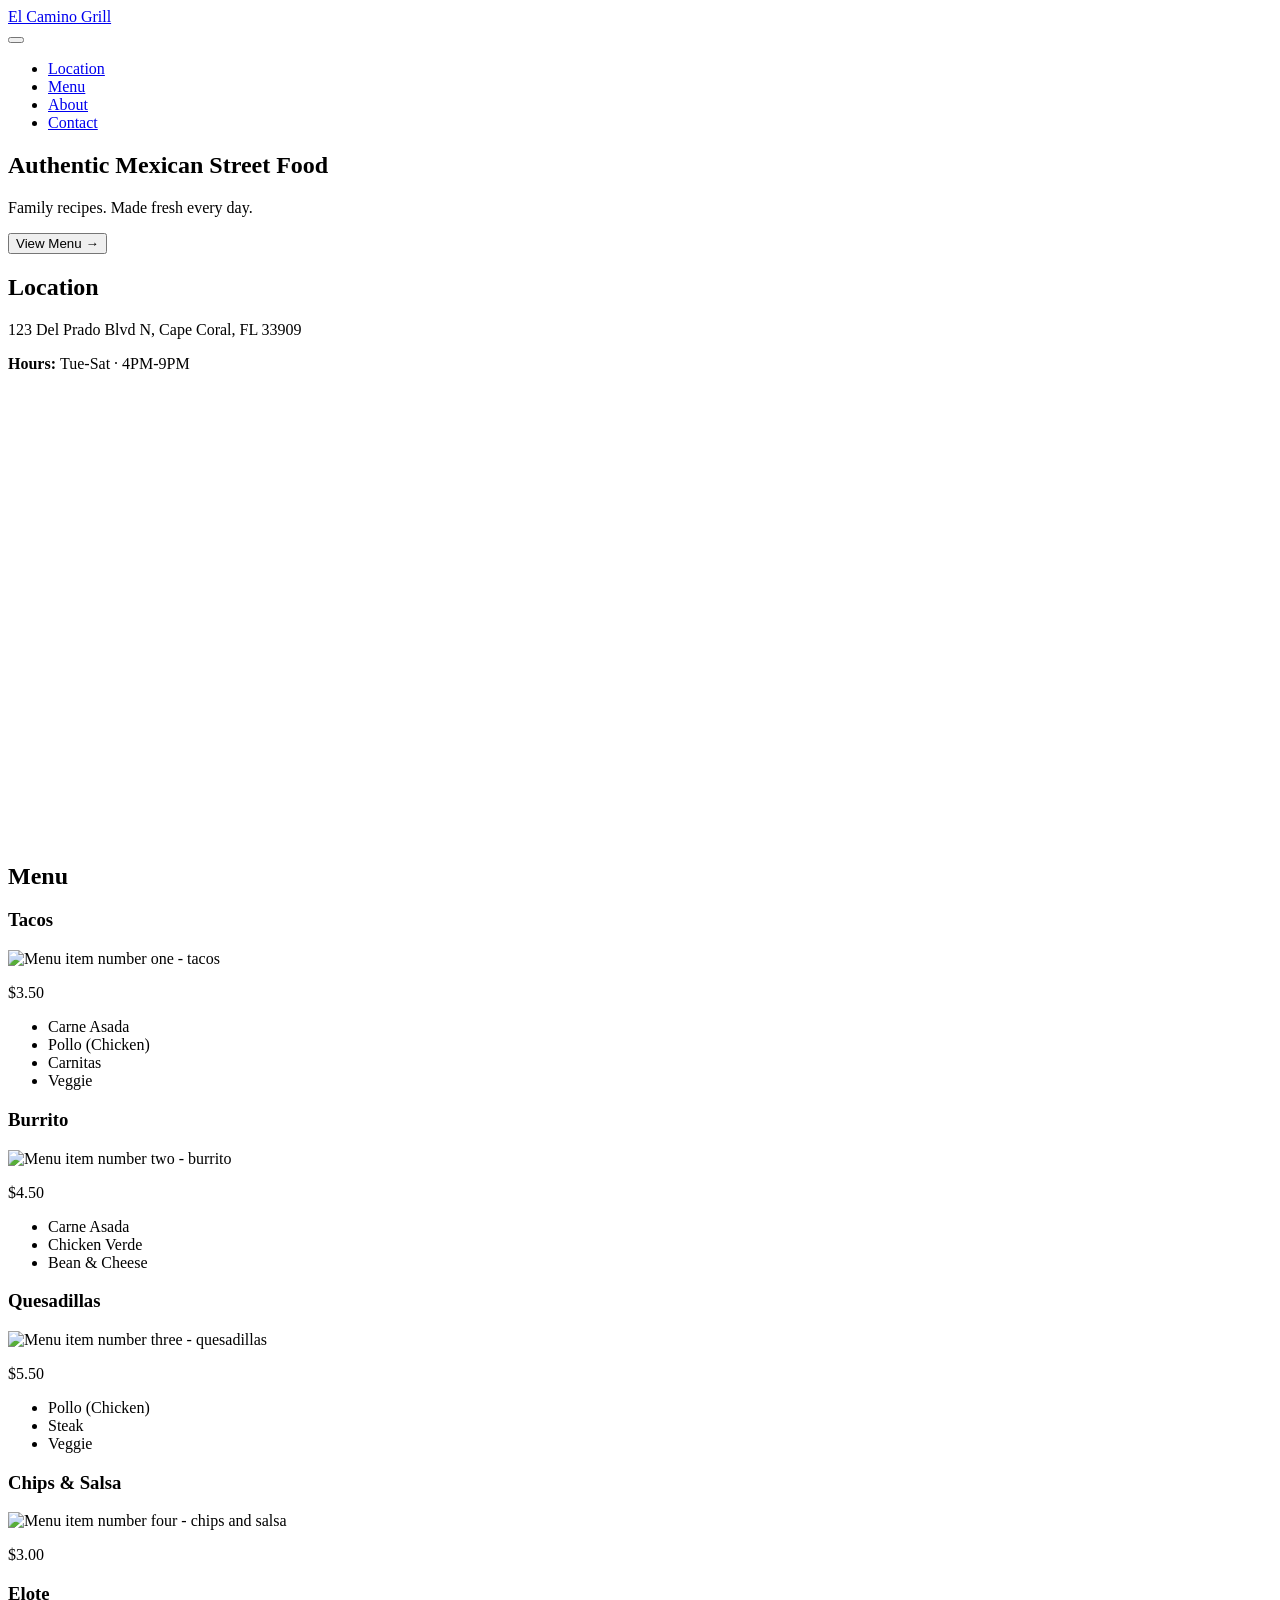
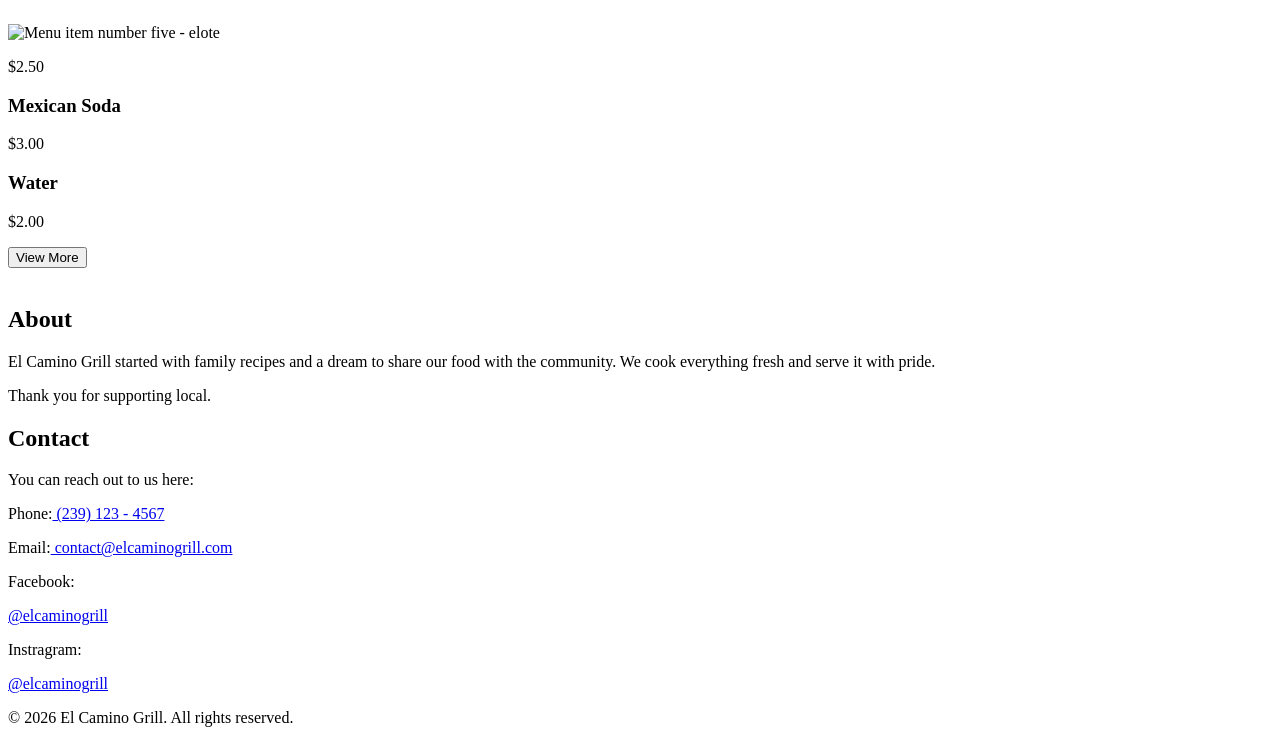
==== src/index.html @ 681ba741 "Create index.html" ====
<!doctype html>
<html lang="en">
  <head>
    <meta charset="UTF-8" />
    <meta name="viewport" content="width=device-width, initial-scale=1.0" />
    <title>El Camino Grill - Home</title>
    <link rel="stylesheet" href="assets/css/style.css" />
  </head>
  <body>
    <header class="header">
      <div class="container nav__container">
        <div class="logo">
          <a href="index.html">El Camino Grill</a>
        </div>

        <button
          class="nav__toggle"
          aria-expanded="false"
          aria-label="Toggle menu"
        >
          <span class="bar"></span>
          <span class="bar"></span>
          <span class="bar"></span>
        </button>

        <nav class="nav nav__items__container" aria-label="Primary">
          <ul>
            <li><a href="#location">Location</a></li>
            <li><a href="#menu">Menu</a></li>
            <li><a href="#about">About</a></li>
            <li><a href="#contact">Contact</a></li>
          </ul>
        </nav>
      </div>
    </header>

    <main>
      <section id="home">
        <div class="hero__container container">
          <h1 class="hero__tagline">
            Authentic
            <span class="hero__span">
              <span class="hero__span__green">Me</span
              ><span class="hero__span__white">xic</span
              ><span class="hero__span__red">an</span>
            </span>
            Street Food
          </h1>
          <p class="hero__subtitle">Family recipes. Made fresh every day.</p>
          <a href="#menu">
            <button class="hero__cta">
              <span class="hero__cta__top">View Menu →</span>
            </button></a
          >
        </div>
      </section>

      <section id="location">
        <div class="container">
          <h2 class="location__title">Location</h2>

          <div class="location__card">
            <p>123 Del Prado Blvd N, Cape Coral, FL 33909</p>
            <p><strong>Hours: </strong>Tue-Sat · 4PM-9PM</p>

            <div class="location__map">
              <iframe
                src="https://www.google.com/maps/embed?pb=!1m18!1m12!1m3!1d3565.7758523310654!2d-81.94350512563445!3d26.65565827109214!2m3!1f0!2f0!3f0!3m2!1i1024!2i768!4f13.1!3m3!1m2!1s0x88db415a22fa9211%3A0x3dfa9fcb349773fb!2s123%20Del%20Prado%20Blvd%20N%2C%20Cape%20Coral%2C%20FL%2033909!5e0!3m2!1sen!2sus!4v1772910091042!5m2!1sen!2sus"
                width="600"
                height="450"
                style="border: 0"
                allowfullscreen=""
                loading="lazy"
                referrerpolicy="no-referrer-when-downgrade"
              ></iframe>
            </div>
          </div>
        </div>
      </section>

      <section id="menu">
        <div class="container">
          <h2 class="menu__title">Menu</h2>

          <div class="menu__wrapper">
            <div class="menu__item">
              <h3>Tacos</h3>
              <img
                src="assets/images/site/menu-item-taco.jpg"
                alt="Menu item number one - tacos"
              />
              <p class="menu__item__price">$3.50</p>
              <ul class="menu__item__desc">
                <li>Carne Asada</li>
                <li>Pollo (Chicken)</li>
                <li>Carnitas</li>
                <li>Veggie</li>
              </ul>
            </div>
            <div class="menu__item">
              <h3>Burrito</h3>
              <img
                src="assets/images/site/menu-item-burrito.jpg"
                alt="Menu item number two - burrito"
              />
              <p class="menu__item__price">$4.50</p>
              <ul class="menu__item__desc">
                <li>Carne Asada</li>
                <li>Chicken Verde</li>
                <li>Bean & Cheese</li>
              </ul>
            </div>
            <div class="menu__item">
              <h3>Quesadillas</h3>
              <img
                src="assets/images/site/menu-item-quesadillas.jpg"
                alt="Menu item number three - quesadillas"
              />
              <p class="menu__item__price">$5.50</p>
              <ul class="menu__item__desc">
                <li>Pollo (Chicken)</li>
                <li>Steak</li>
                <li>Veggie</li>
              </ul>
            </div>
            <div class="menu__more" id="menu-more">
              <div class="menu__item">
                <h3>Chips & Salsa</h3>
                <img
                  src="assets/images/site/menu-item-chips-and-salsa.jpg"
                  alt="Menu item number four - chips and salsa"
                />
                <p class="menu__item__price">$3.00</p>
              </div>
              <div class="menu__item">
                <h3>Elote</h3>
                <img
                  src="assets/images/site/menu-item-elote.jpg"
                  alt="Menu item number five - elote"
                />
                <p class="menu__item__price">$2.50</p>
              </div>
              <div class="menu__item">
                <h3>Mexican Soda</h3>
                <p class="menu__item__price">$3.00</p>
              </div>
              <div class="menu__item">
                <h3>Water</h3>
                <p class="menu__item__price">$2.00</p>
              </div>
            </div>
            <button
              type="button"
              class="menu__toggle"
              aria-expanded="false"
              aria-controls="menu-more"
            >
              View More
            </button>
          </div>
        </div>
      </section>

      <section id="about">
        <div class="container">
          <img src="assets/images/site/about.jpg" alt="" />
          <h2 class="about__title">About</h2>
          <p>
            El Camino Grill started with family recipes and a dream to share our
            food with the community. We cook everything fresh and serve it with
            pride.
          </p>
          <p>Thank you for supporting local.</p>
        </div>
      </section>

      <section id="contact">
        <div class="container">
          <h2 class="contact__title">Contact</h2>
          <p>You can reach out to us here:</p>

          <p>
            <span class="contact__list__span">Phone:</span
            ><a href="tel:+12391234567"> (239) 123 - 4567</a>
          </p>
          <p>
            <span class="contact__list__span">Email:</span
            ><a href="mailto:contact@elcaminogrill.com">
              contact@elcaminogrill.com</a
            >
          </p>
          <p><span class="contact__list__span">Facebook:</span></p>
          <p><a href="index.html" target="__blank()"> @elcaminogrill</a></p>
          <p><span class="contact__list__span">Instragram:</span></p>
          <p><a href="index.html" target="__blank()"> @elcaminogrill</a></p>
        </div>
      </section>
    </main>

    <footer>
      <p>&copy; 2026 El Camino Grill. All rights reserved.</p>
    </footer>

    <script src="assets/js/script.js"></script>
  </body>
</html>
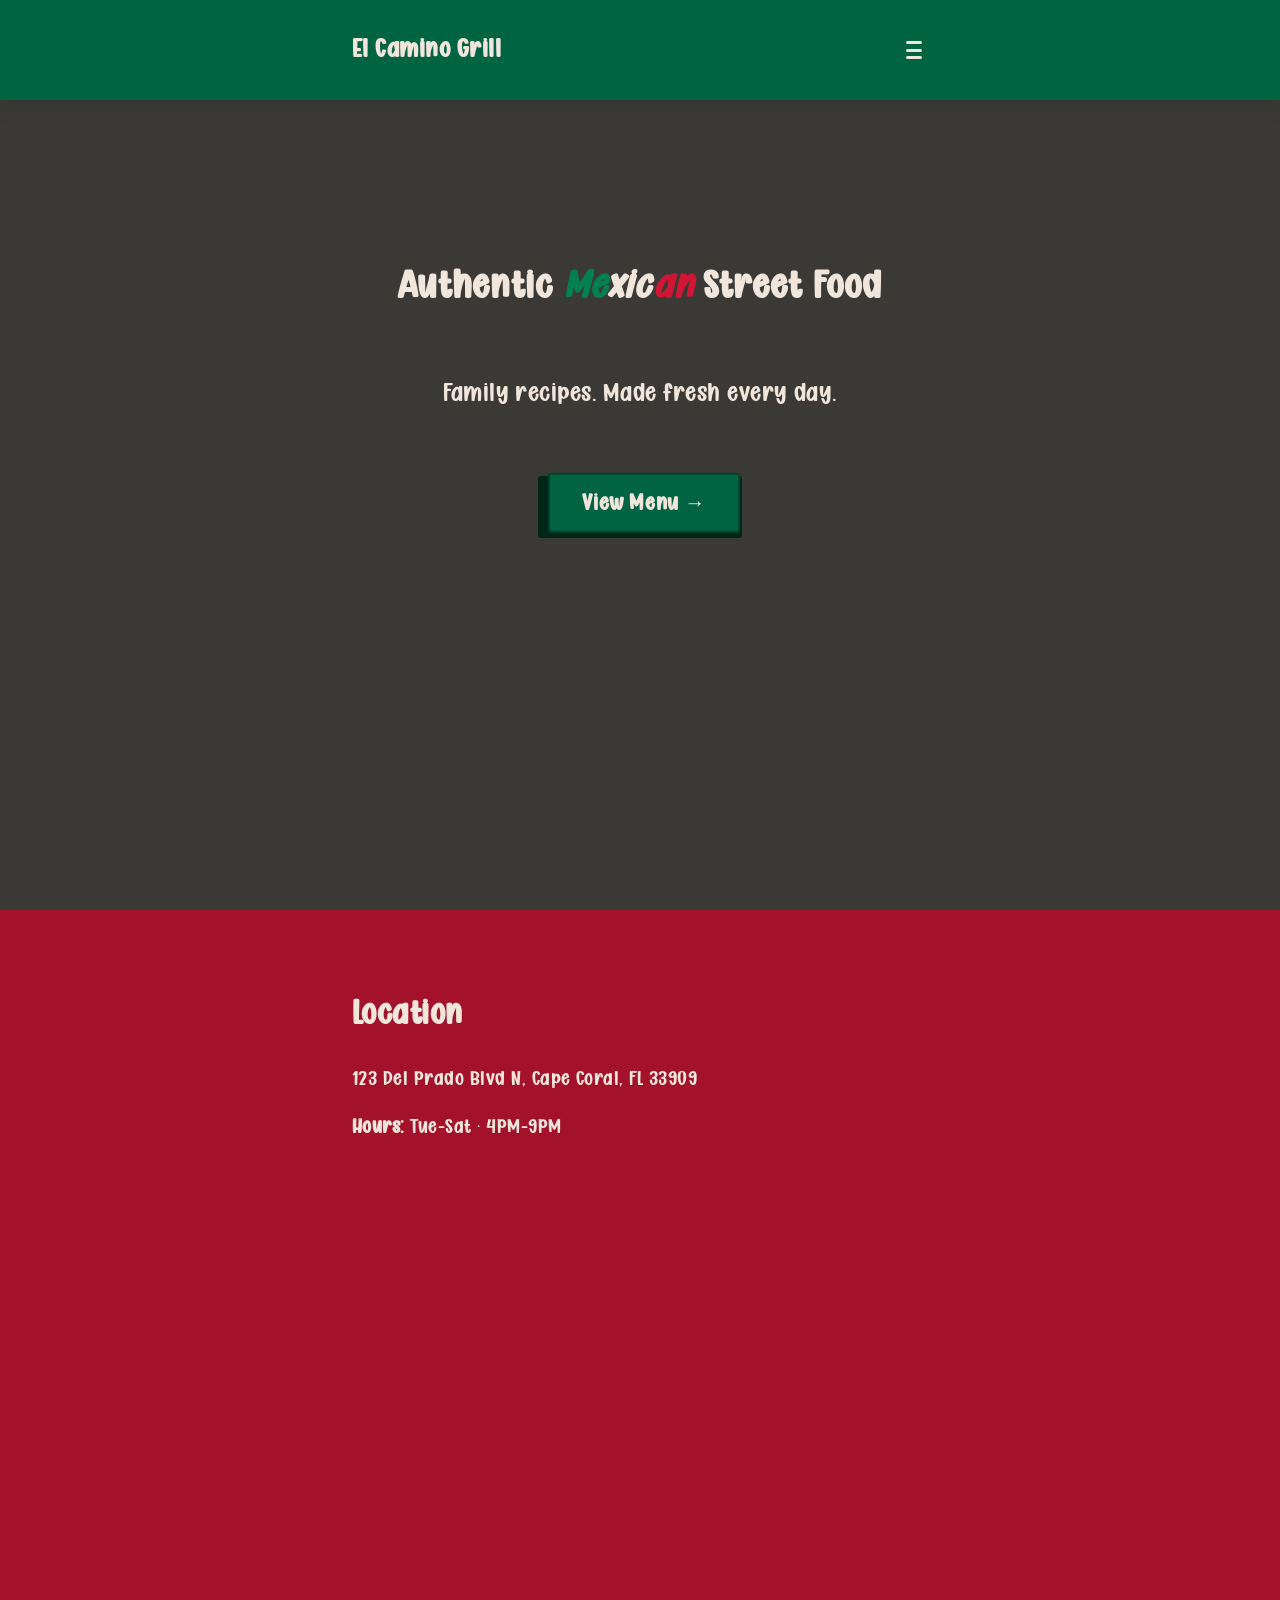
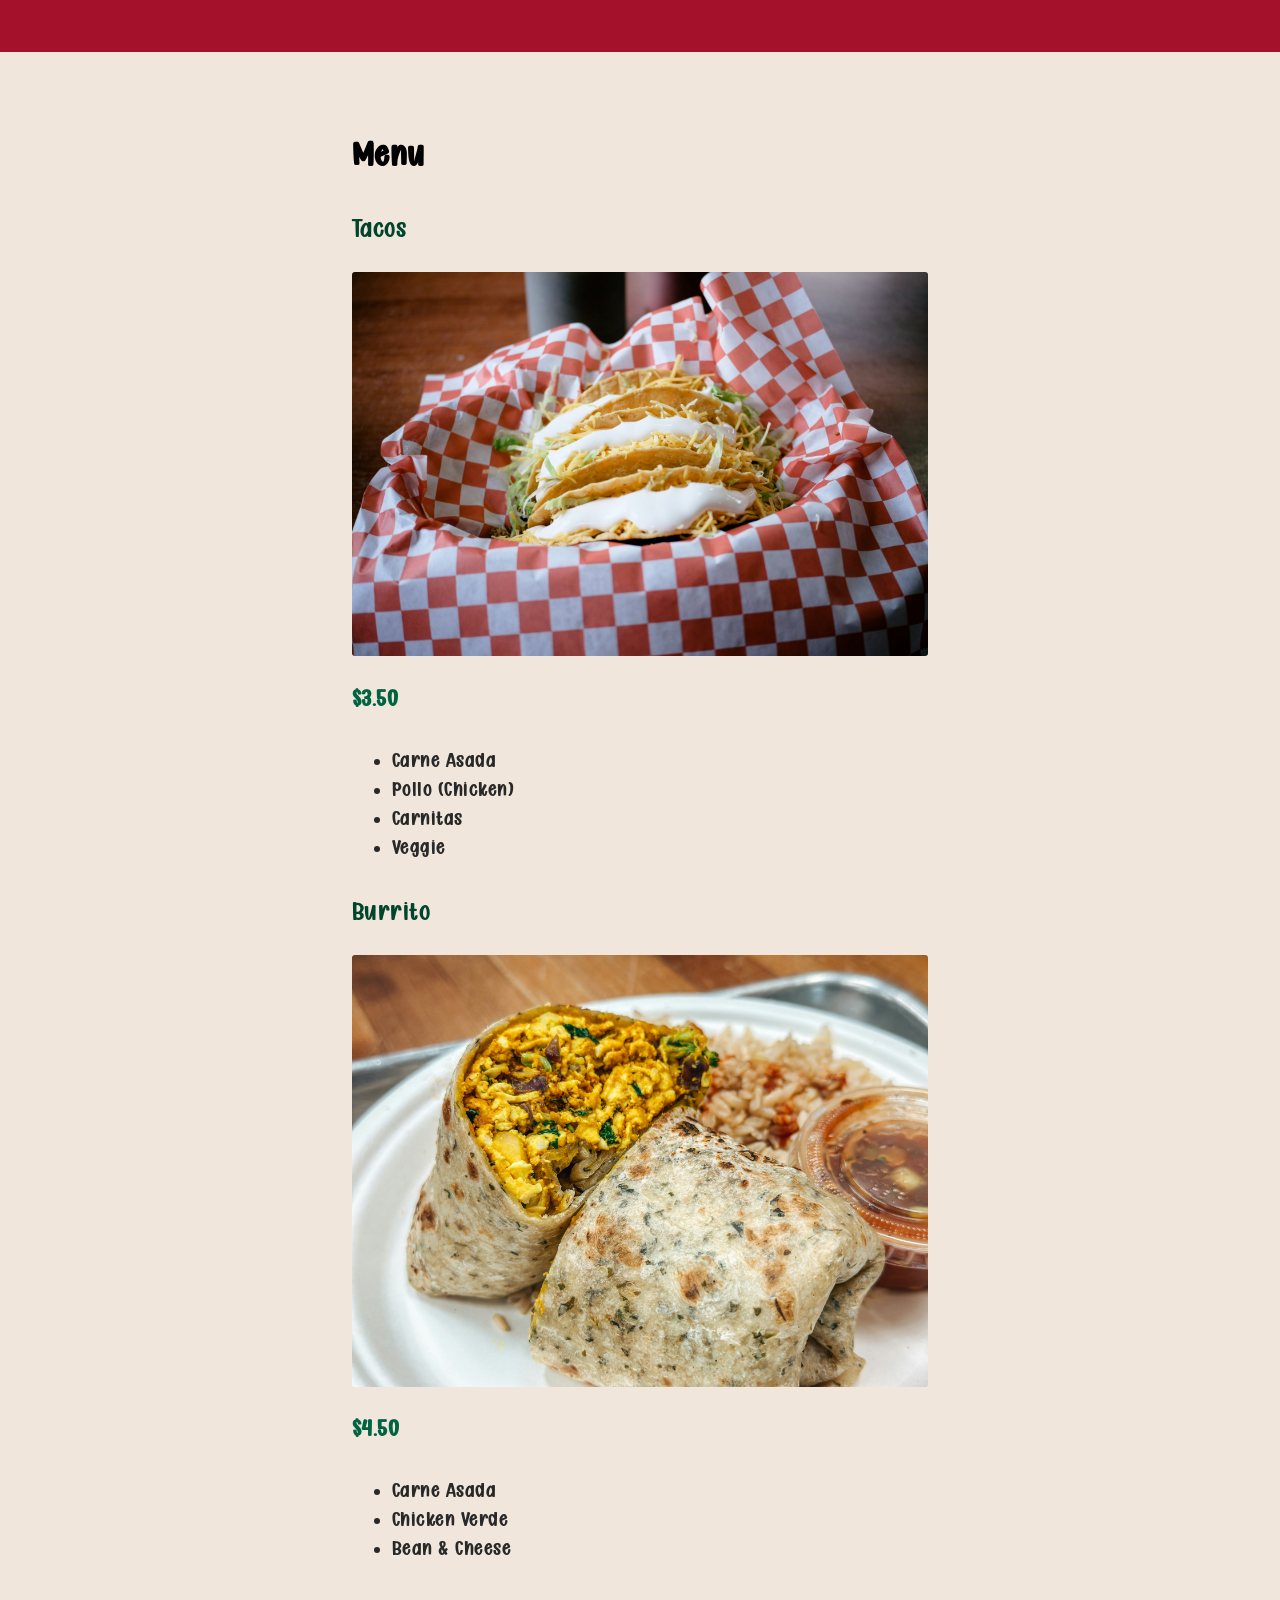
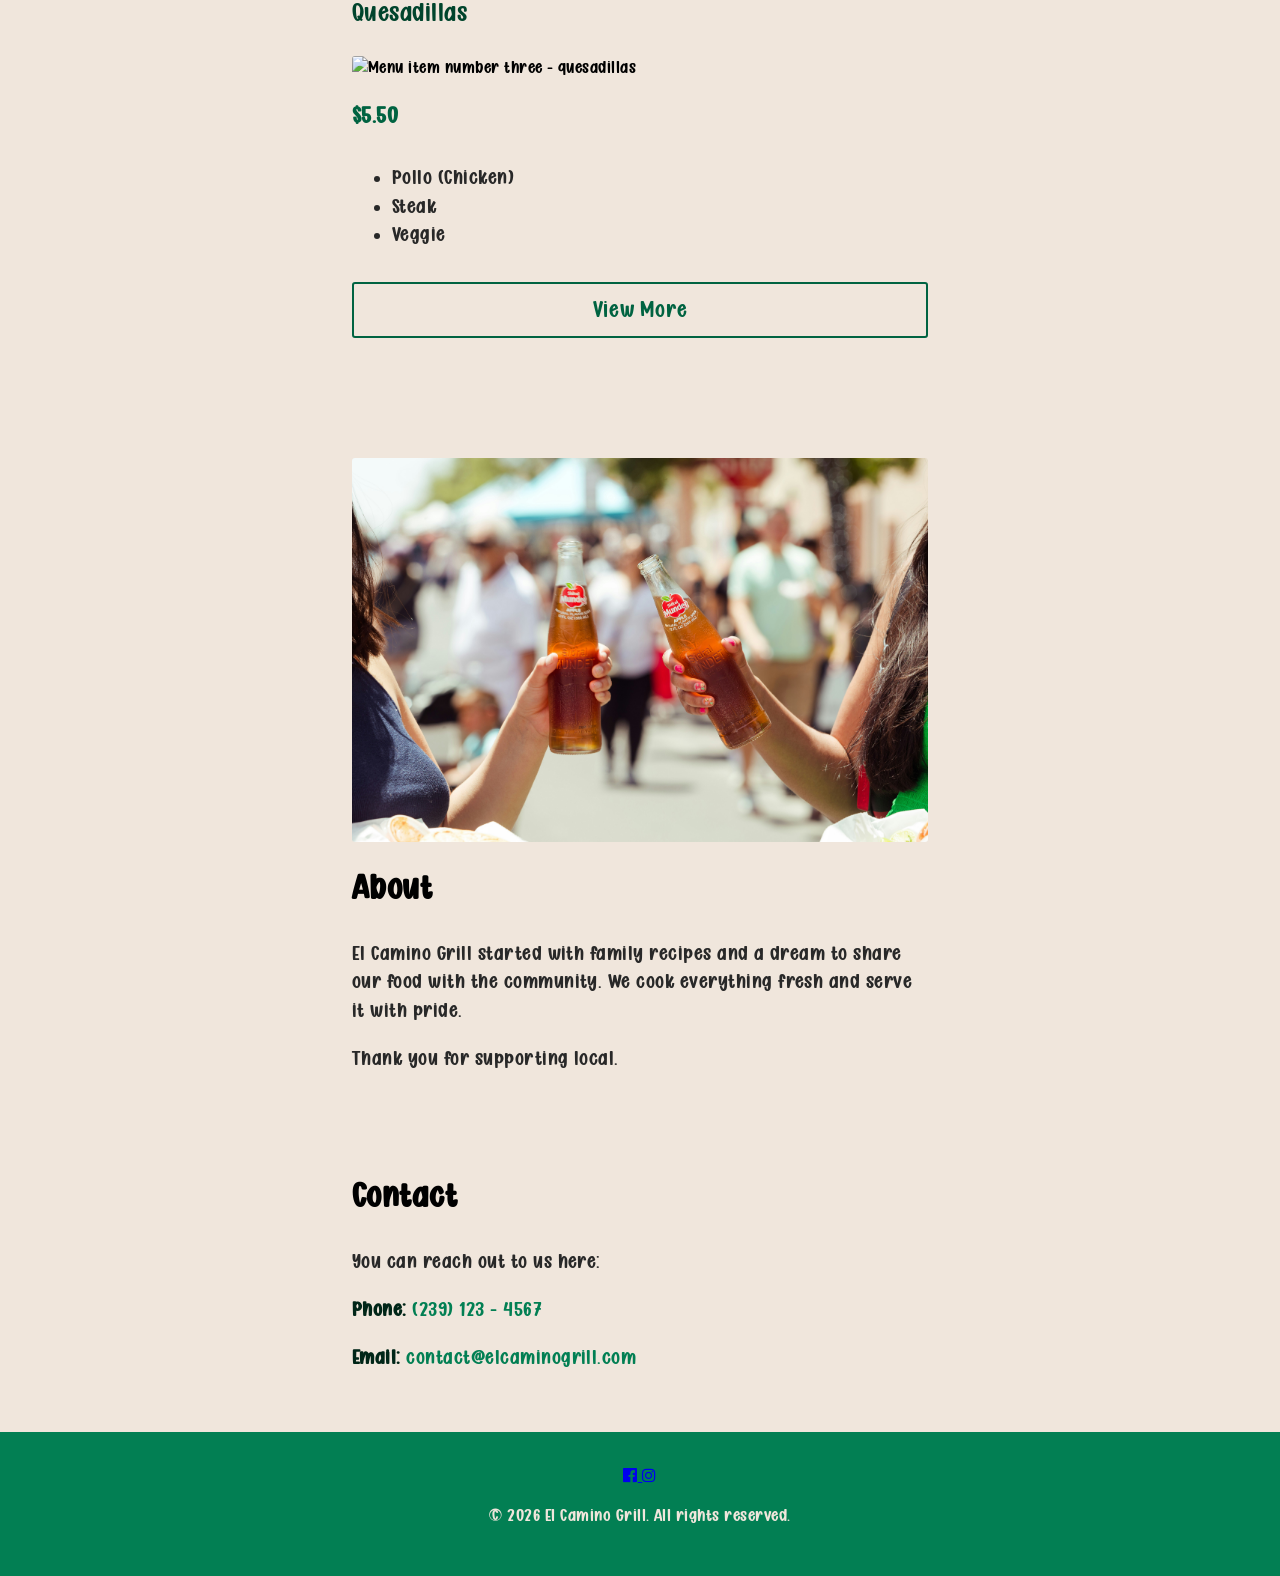
==== commit f30e8db2: "Update index.html Header and navigation menu has been updated. The footer and contact section has be" ====
--- a/src/index.html
+++ b/src/index.html
@@ -4,6 +4,10 @@
     <meta charset="UTF-8" />
     <meta name="viewport" content="width=device-width, initial-scale=1.0" />
     <title>El Camino Grill - Home</title>
+    <link
+      rel="stylesheet"
+      href="https://cdnjs.cloudflare.com/ajax/libs/font-awesome/4.7.0/css/font-awesome.min.css"
+    />
     <link rel="stylesheet" href="assets/css/style.css" />
   </head>
   <body>
@@ -189,15 +193,19 @@
               contact@elcaminogrill.com</a
             >
           </p>
-          <p><span class="contact__list__span">Facebook:</span></p>
-          <p><a href="index.html" target="__blank()"> @elcaminogrill</a></p>
-          <p><span class="contact__list__span">Instragram:</span></p>
-          <p><a href="index.html" target="__blank()"> @elcaminogrill</a></p>
         </div>
       </section>
     </main>
 
     <footer>
+      <div class="footer__socials">
+        <a href="#">
+          <i class="fa fa-facebook-official"></i>
+        </a>
+        <a href="#">
+          <i class="fa fa-instagram"></i>
+        </a>
+      </div>
       <p>&copy; 2026 El Camino Grill. All rights reserved.</p>
     </footer>
 
--- a/src/assets/css/style.css
+++ b/src/assets/css/style.css
@@ -0,0 +1,465 @@
+/* ================================
+   RESET
+   ================================= */
+
+*,
+*::before,
+*::after {
+  box-sizing: border-box;
+}
+
+html {
+  scroll-behavior: smooth;
+}
+
+body {
+  margin: 0;
+  line-height: 1.5;
+  font-size: 16px;
+}
+
+/* ================================
+   DESIGN TOKENS
+   ================================= */
+
+:root {
+  --color-cream: #f0e6dc;
+  --color-cream-light: #ffffff;
+  --color-dark: #282828;
+  --color-green: #006341;
+  --color-green-light: #027f53;
+  --color-green-dark: #00442c;
+  --color-green-darker: #002618;
+  --color-red: #a3112a;
+  --color-red-light: #d01635;
+  --space-sm: 0.5rem;
+  --space-md: 1rem;
+  --space-lg: 2rem;
+  --space-xl: 3rem;
+  --space-xl2: 4rem;
+}
+
+/* ================================
+   FONTS  
+   ================================= */
+
+@font-face {
+  font-family: "Handmade Alphabet";
+  src: url("../fonts/Handmade Alphabet.otf");
+  font-weight: 400;
+  font-style: normal;
+  font-display: swap;
+}
+
+/* ================================
+   BASE TYPOGRAPHY & STYLING
+   ================================= */
+
+body {
+  font-family: "Handmade Alphabet", sans-serif;
+  background: var(--color-cream);
+  letter-spacing: 0.03em;
+}
+
+h1,
+h2,
+h3 {
+  margin-top: 0;
+}
+
+h1 {
+  font-size: 2.3rem;
+  font-weight: 800;
+}
+
+h2 {
+  font-size: 2rem;
+  font-weight: 600;
+}
+
+h3 {
+  font-size: 1.5rem;
+  font-weight: 500;
+}
+
+button {
+  border-radius: 3px;
+  letter-spacing: 0.03em;
+}
+
+img {
+  border-radius: 3px;
+}
+
+a:focus-visible {
+  outline: 2px solid var(--color-green-darker);
+  outline-offset: 3px;
+}
+
+button:focus-visible {
+  outline: 2px solid var(--color-green-darker);
+  outline-offset: 3px;
+}
+
+.container {
+  max-width: 640px;
+  margin: 0 auto;
+  padding: var(--space-lg);
+}
+
+section {
+  padding: var(--space-xl) 0;
+  scroll-margin-top: 80px;
+}
+
+/* ================================
+   HEADER
+   ================================= */
+
+.header {
+  background: var(--color-green);
+  color: var(--color-cream);
+  position: sticky;
+  top: 0;
+  z-index: 1000;
+  box-shadow: 0 8px 20px rgba(0, 0, 0, 0.08);
+}
+
+.nav__container {
+  display: flex;
+  justify-content: space-between;
+  align-items: center;
+}
+
+.logo a {
+  color: var(--color-cream);
+  text-decoration: none;
+  font-weight: 800;
+  font-size: 1.5rem;
+}
+
+.nav {
+  display: none;
+}
+
+.nav ul {
+  list-style: none;
+  padding: 0;
+  margin: 0;
+}
+
+.nav li {
+  margin-bottom: var(--space-md);
+  color: var(--color-dark);
+  font-size: 1.3rem;
+}
+
+.nav a {
+  text-decoration: none;
+  color: var(--color-dark);
+}
+
+.nav__toggle {
+  display: flex;
+  flex-direction: column;
+  justify-content: space-between;
+  width: 28px;
+  height: 20px;
+  background: none;
+  border: none;
+  cursor: pointer;
+}
+
+.nav__toggle .bar {
+  width: 100%;
+  height: 3px;
+  background: var(--color-cream);
+  border-radius: 2px;
+  transition: all 0.3s ease;
+}
+
+/* ================================
+   HAMBURGER ANIMATION
+   ================================= */
+
+.nav__toggle.active .bar:nth-child(1) {
+  transform: rotate(45deg) translate(5px, 5px);
+}
+
+.nav__toggle.active .bar:nth-child(2) {
+  opacity: 0;
+}
+
+.nav__toggle.active .bar:nth-child(3) {
+  transform: rotate(-45deg) translate(6px, -6px);
+}
+
+/* ================================
+   MOBILE MENU PANEL
+   ================================= */
+
+.nav {
+  display: block;
+  position: absolute;
+  top: 100%;
+  left: 0;
+  width: 100%;
+  background: var(--color-cream);
+  box-shadow: 0 8px 20px rgba(0, 0, 0, 0.08);
+  transform: translateY(-10px);
+  opacity: 0;
+  pointer-events: none;
+  transition: all 0.25s ease;
+}
+
+.nav__items__container ul {
+  max-width: 640px;
+  margin: 0 auto;
+}
+
+.nav ul {
+  padding: var(--space-lg);
+}
+
+.nav a {
+  display: block;
+  padding: var(--space-sm) 0;
+}
+
+.nav.active {
+  transform: translateY(0);
+  opacity: 1;
+  pointer-events: auto;
+}
+
+/* ================================
+   HERO
+   ================================= */
+
+#home {
+  min-height: 90vh;
+  text-align: center;
+  background:
+    linear-gradient(rgba(0, 0, 0, 0.5), rgba(0, 0, 0, 0.5)),
+    url("../images/site/hero-image-test.jpg");
+  background-color: rgba(0, 0, 0, 0.5);
+  background-position: center;
+  background-repeat: no-repeat;
+  background-size: cover;
+}
+
+.hero__container {
+  position: relative;
+  z-index: 1;
+  display: flex;
+  flex-direction: column;
+  align-items: center;
+  gap: 1rem;
+  transform: translateY(5rem);
+}
+
+.hero__tagline {
+  font-size: 2.3rem;
+  margin-bottom: var(--space-sm);
+  color: var(--color-cream);
+  letter-spacing: 0.03em;
+}
+
+.hero__subtitle {
+  margin-top: 2.3rem;
+  margin-bottom: var(--space-lg);
+  color: var(--color-cream);
+  font-size: 1.5rem;
+}
+
+.hero__cta {
+  background: var(--color-green-darker);
+  color: var(--color-cream);
+  border: none;
+  margin-top: 1rem;
+  cursor: pointer;
+  font-family: "Handmade Alphabet", sans-serif;
+  font-size: 1.3rem;
+  font-weight: 600;
+  transition: 0.2s ease;
+}
+
+.hero__cta__top {
+  display: block;
+  box-sizing: border-box;
+  border: 2px solid var(--color-green-dark);
+  border-radius: 3px;
+  padding: 1rem 2rem;
+  background: var(--color-green);
+  transform: translateY(-0.2em) translateX(0.2em);
+}
+
+.hero__cta:hover {
+  background: var(--color-green-dark);
+}
+
+.hero__span {
+  font-style: italic;
+}
+
+.hero__span__green {
+  color: var(--color-green-light);
+}
+
+.hero__span__cream {
+  color: var(--color-cream-light);
+}
+
+.hero__span__red {
+  color: var(--color-red-light);
+}
+
+/* ================================
+   LOCATION
+   ================================= */
+
+#location {
+  background: var(--color-red);
+}
+
+#location h2 {
+  color: var(--color-cream);
+}
+
+#location p {
+  font-size: 1.2rem;
+}
+
+.location__card {
+  color: var(--color-cream);
+  margin-top: var(--space-md);
+}
+
+.location__map {
+  margin-top: 1.5rem;
+}
+
+.location__map iframe {
+  width: 100%;
+  height: 25rem;
+  border-radius: 3px;
+}
+
+/* ================================
+   MENU
+   ================================= */
+
+.menu__wrapper {
+  margin-top: var(--space-lg);
+}
+
+.menu__item {
+  margin-bottom: var(--space-lg);
+}
+
+.menu__item img {
+  width: 100%;
+  height: auto;
+}
+
+.menu__item h3 {
+  color: var(--color-green-dark);
+}
+
+.menu__item__price {
+  color: var(--color-green);
+  font-size: 1.3rem;
+  font-weight: 800;
+}
+
+.menu__item__desc {
+  margin-top: 2rem;
+  color: var(--color-dark);
+  font-size: 1.2rem;
+}
+
+.menu__wrapper button {
+  width: 100%;
+  padding: 0.9rem;
+  border: 2px solid var(--color-green);
+  background: transparent;
+  color: var(--color-green);
+  cursor: pointer;
+  font-size: 1.3rem;
+  font-family: "Handmade Alphabet", sans-serif;
+  transition: 0.2s ease;
+}
+
+.menu__wrapper button:hover {
+  background: var(--color-green-dark);
+  color: var(--color-cream);
+}
+
+.menu__more {
+  display: none;
+}
+
+.menu__more.active {
+  display: contents;
+}
+
+/* ================================
+   ABOUT
+   ================================= */
+
+#about {
+  padding: var(--space-sm);
+}
+
+#about img {
+  width: 100%;
+  height: auto;
+}
+
+.about__title {
+  margin-top: 1rem;
+}
+
+#about p {
+  color: var(--color-dark);
+  font-size: 1.2rem;
+}
+
+/* ================================
+   CONTACT
+   ================================= */
+
+#contact {
+  padding: var(--space-sm);
+}
+
+#contact p {
+  margin-top: var(--space-sm);
+  color: var(--color-dark);
+  font-size: 1.2rem;
+}
+
+#contact a {
+  color: var(--color-green-light);
+  text-decoration: none;
+}
+
+#contact a:hover {
+  color: var(--color-green);
+}
+
+.contact__list__span {
+  font-weight: 600;
+  color: var(--color-green-darker);
+}
+
+/* ================================
+   FOOTER
+   ================================= */
+
+footer {
+  background: var(--color-green-light);
+  color: var(--color-cream);
+  text-align: center;
+  padding: var(--space-lg);
+}
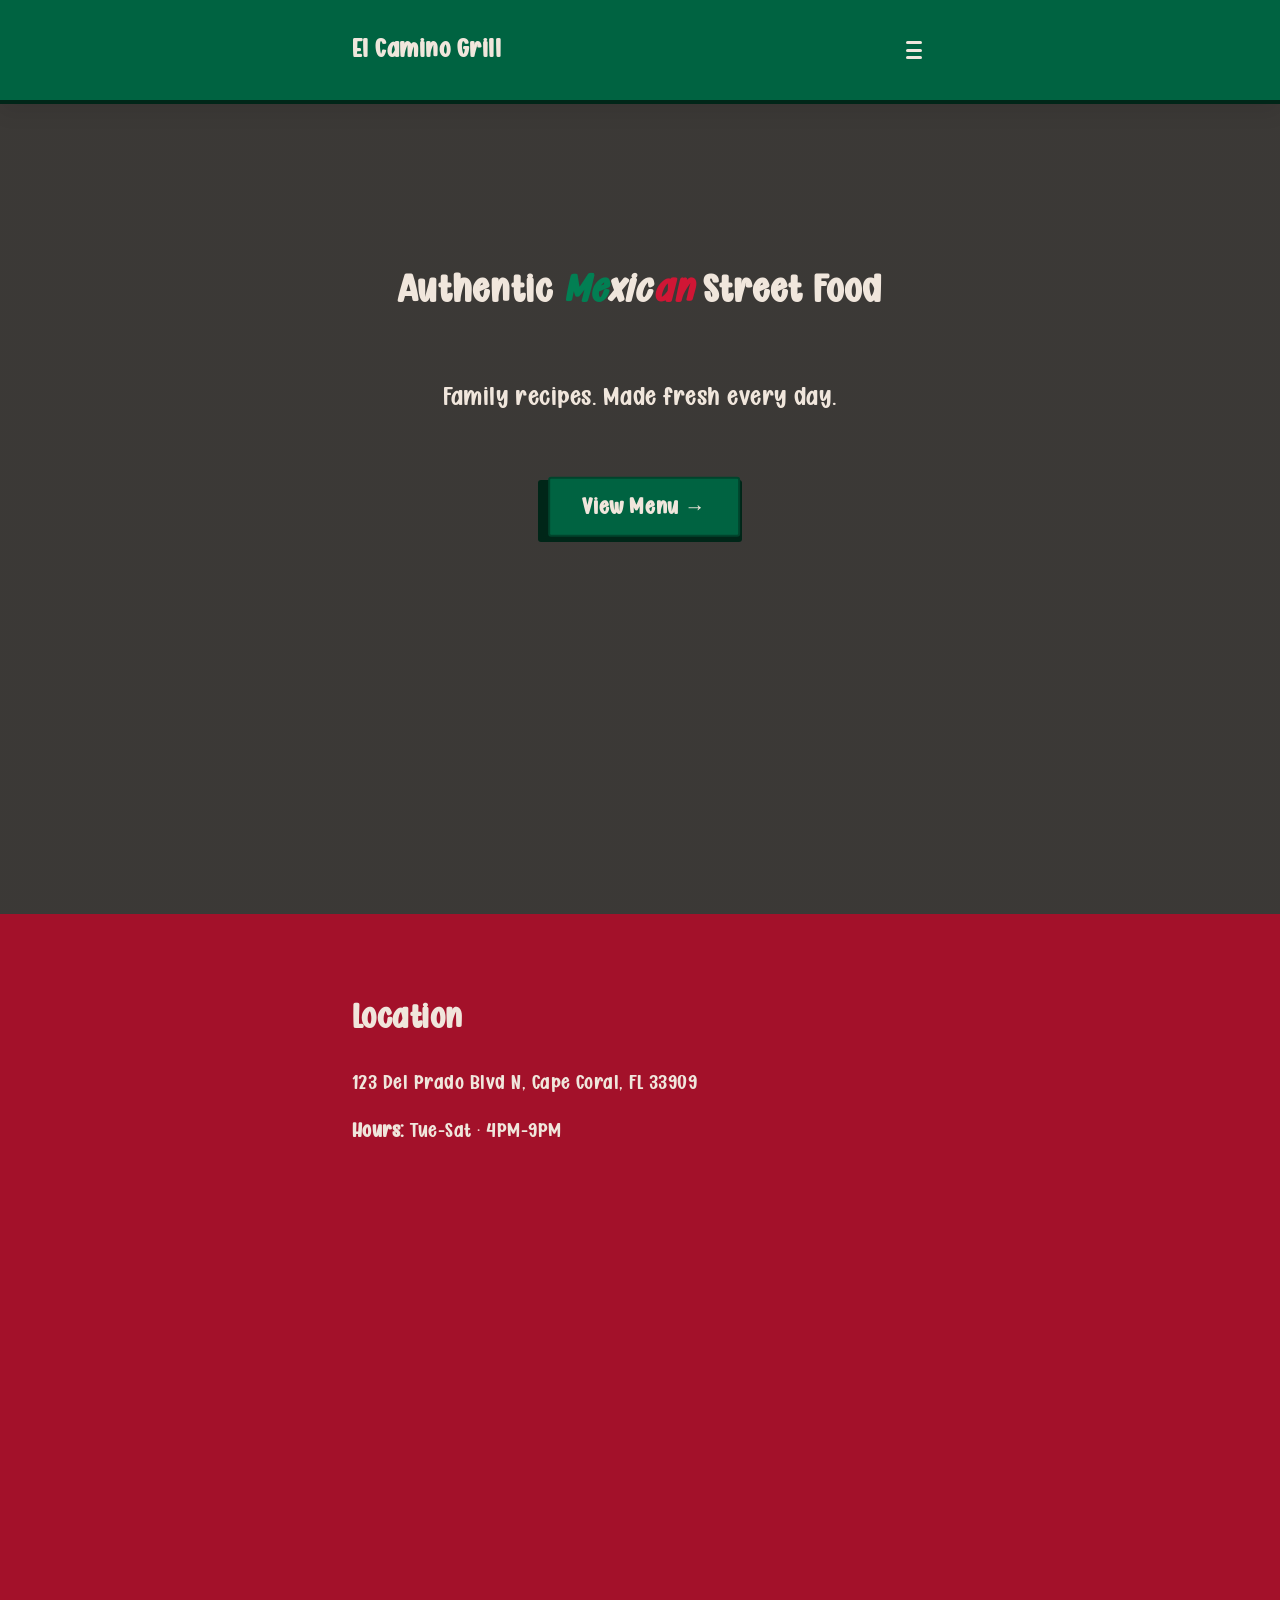
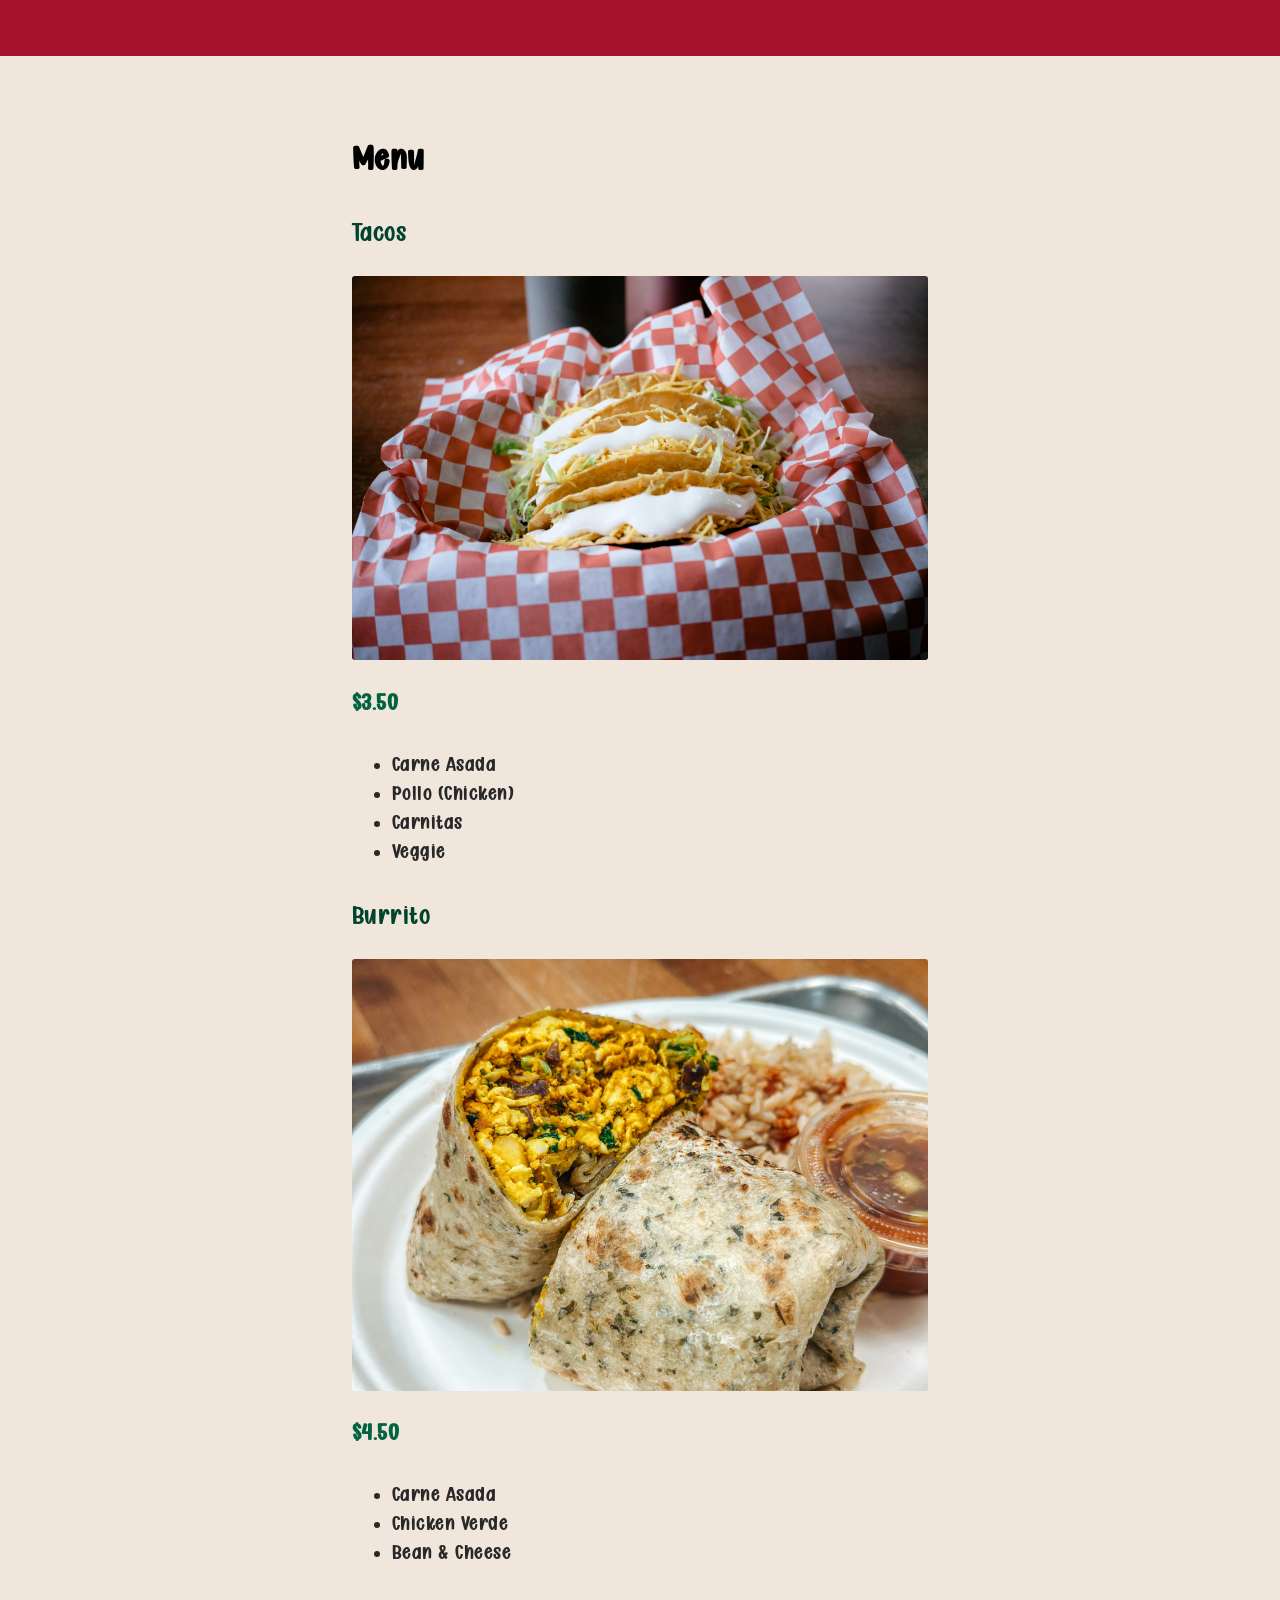
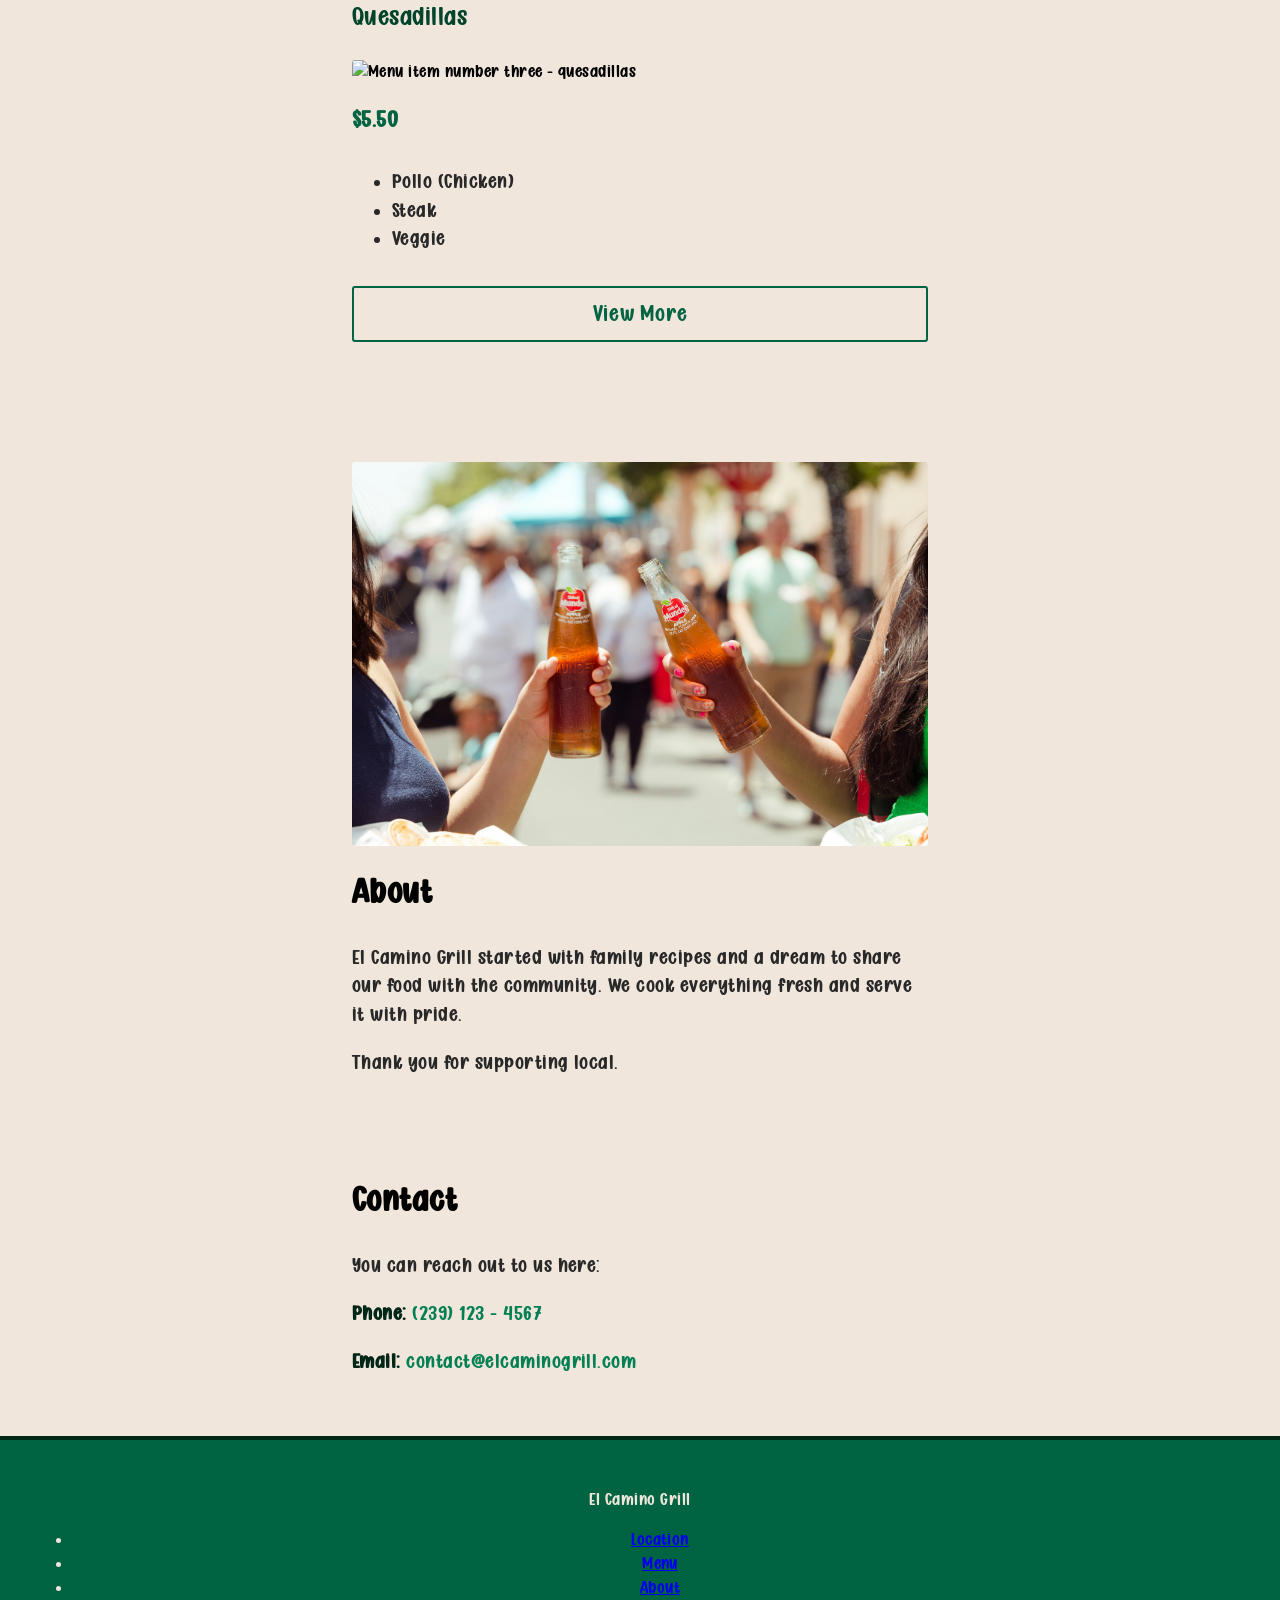
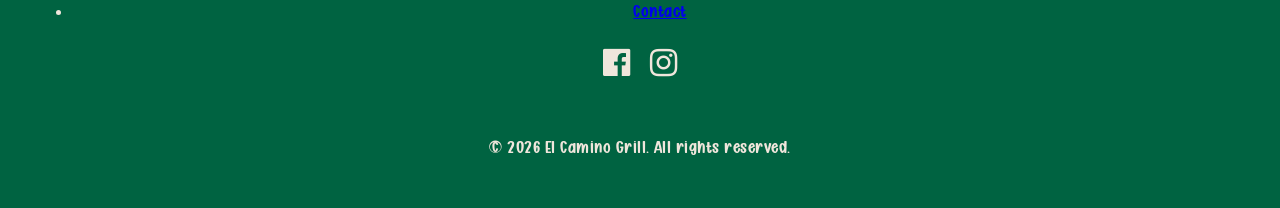
==== commit 76cb655b: "Update index.html" ====
--- a/src/index.html
+++ b/src/index.html
@@ -198,6 +198,15 @@
     </main>
 
     <footer>
+      <p class="footer__header">El Camino Grill</p>
+
+      <ul>
+        <li><a href="#location">Location</a></li>
+        <li><a href="#menu">Menu</a></li>
+        <li><a href="#about">About</a></li>
+        <li><a href="#contact">Contact</a></li>
+      </ul>
+
       <div class="footer__socials">
         <a href="#">
           <i class="fa fa-facebook-official"></i>
--- a/src/assets/css/style.css
+++ b/src/assets/css/style.css
@@ -123,6 +123,7 @@
   top: 0;
   z-index: 1000;
   box-shadow: 0 8px 20px rgba(0, 0, 0, 0.08);
+  border-bottom: 4px solid var(--color-green-darker);
 }
 
 .nav__container {
@@ -210,6 +211,7 @@
   opacity: 0;
   pointer-events: none;
   transition: all 0.25s ease;
+  border-bottom: 4px solid var(--color-green-darker);
 }
 
 .nav__items__container ul {
@@ -458,8 +460,23 @@
    ================================= */
 
 footer {
-  background: var(--color-green-light);
+  background: var(--color-green);
   color: var(--color-cream);
   text-align: center;
   padding: var(--space-lg);
-}
+  border-top: 4px solid var(--color-green-darker);
+}
+
+.footer__socials {
+  display: flex;
+  flex-direction: row;
+  gap: 1.25rem;
+  justify-content: center;
+  margin-bottom: 3rem;
+}
+
+.footer__socials a {
+  font-size: 2rem;
+  color: var(--color-bg);
+  transition: all 0.3s ease;
+}
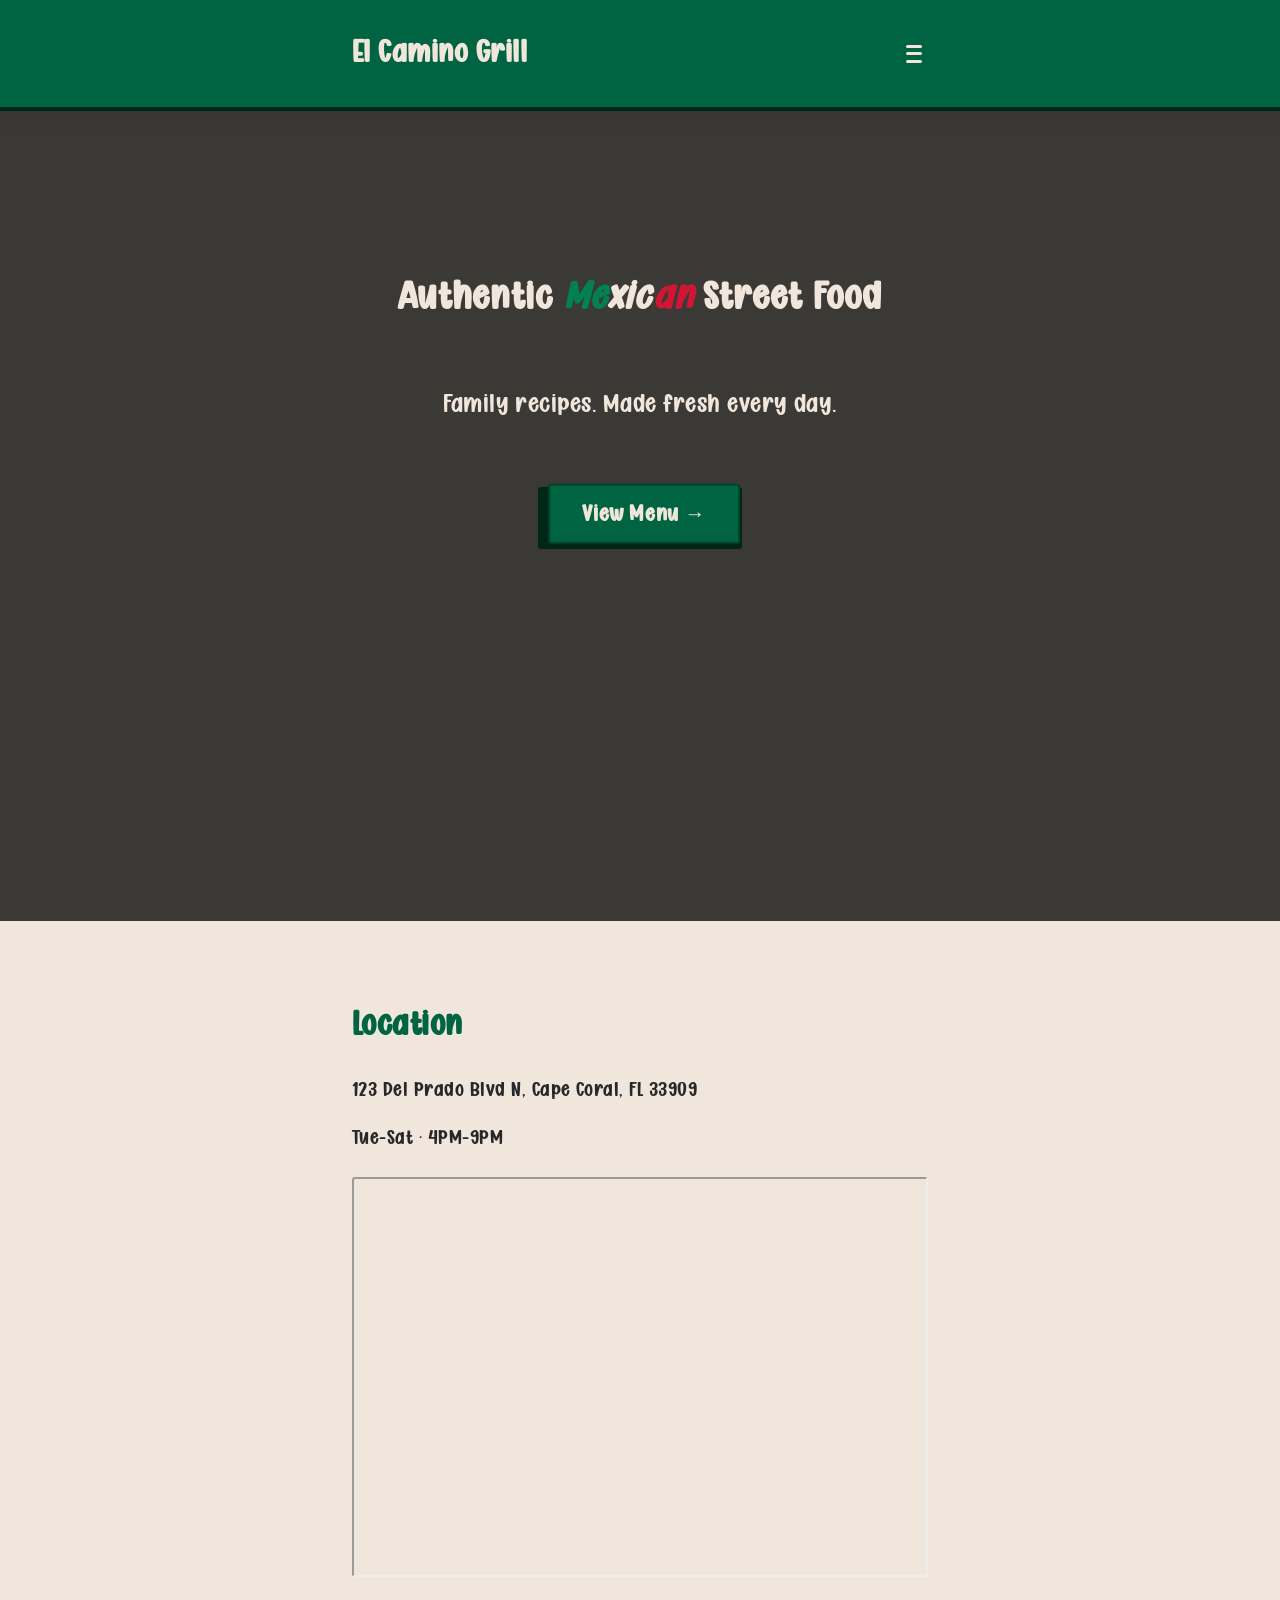
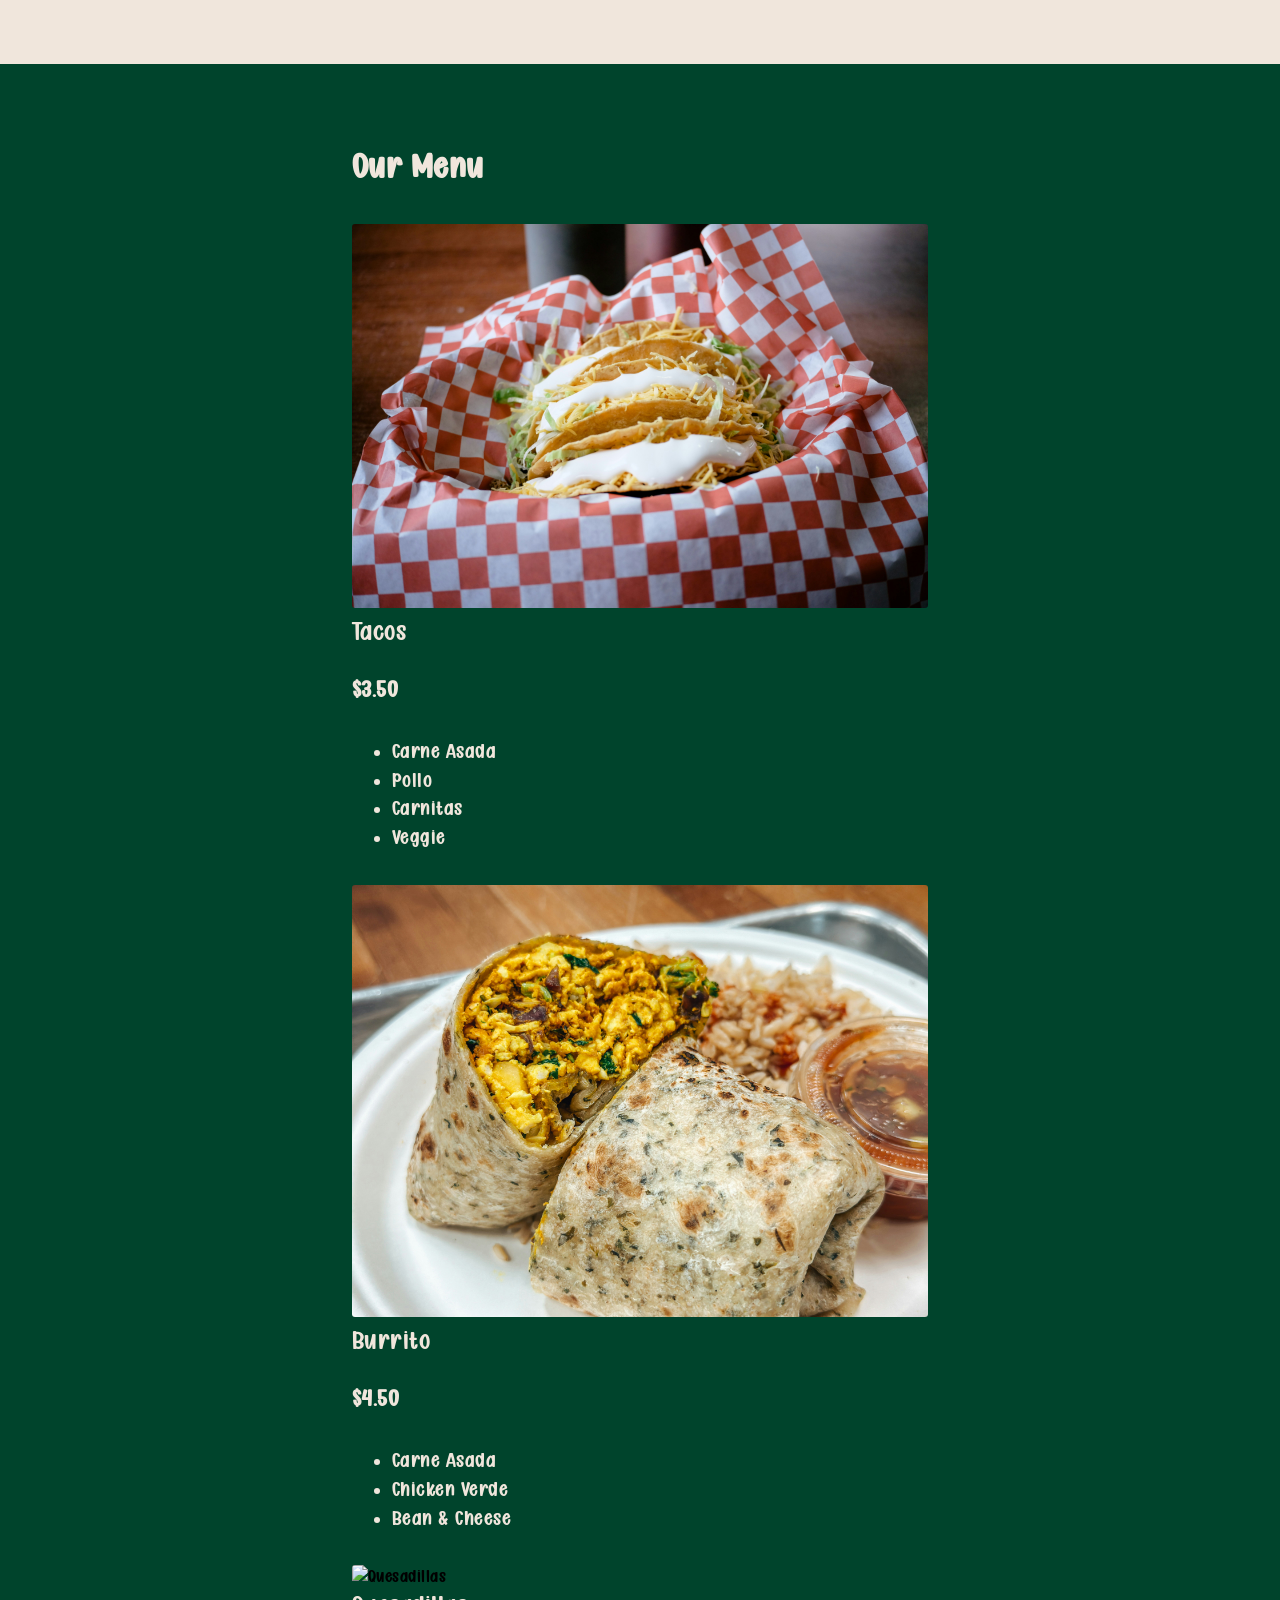
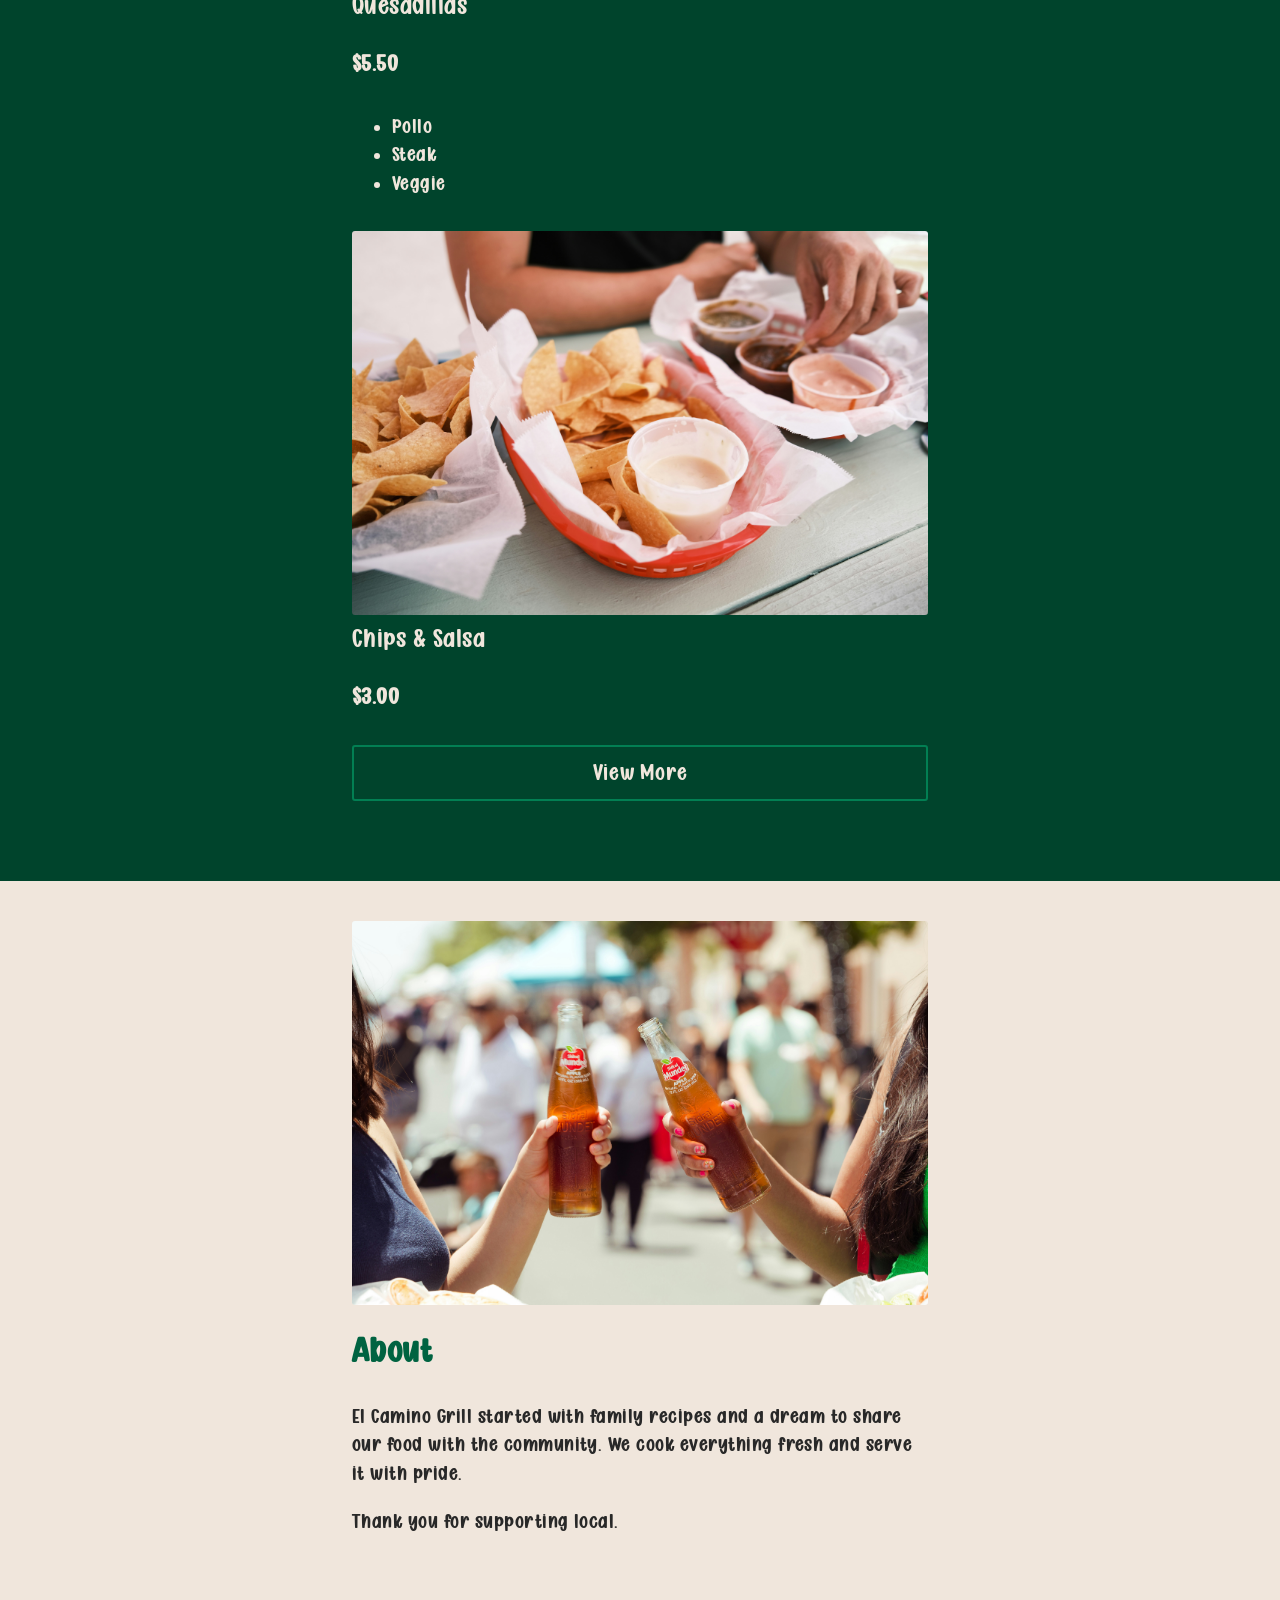
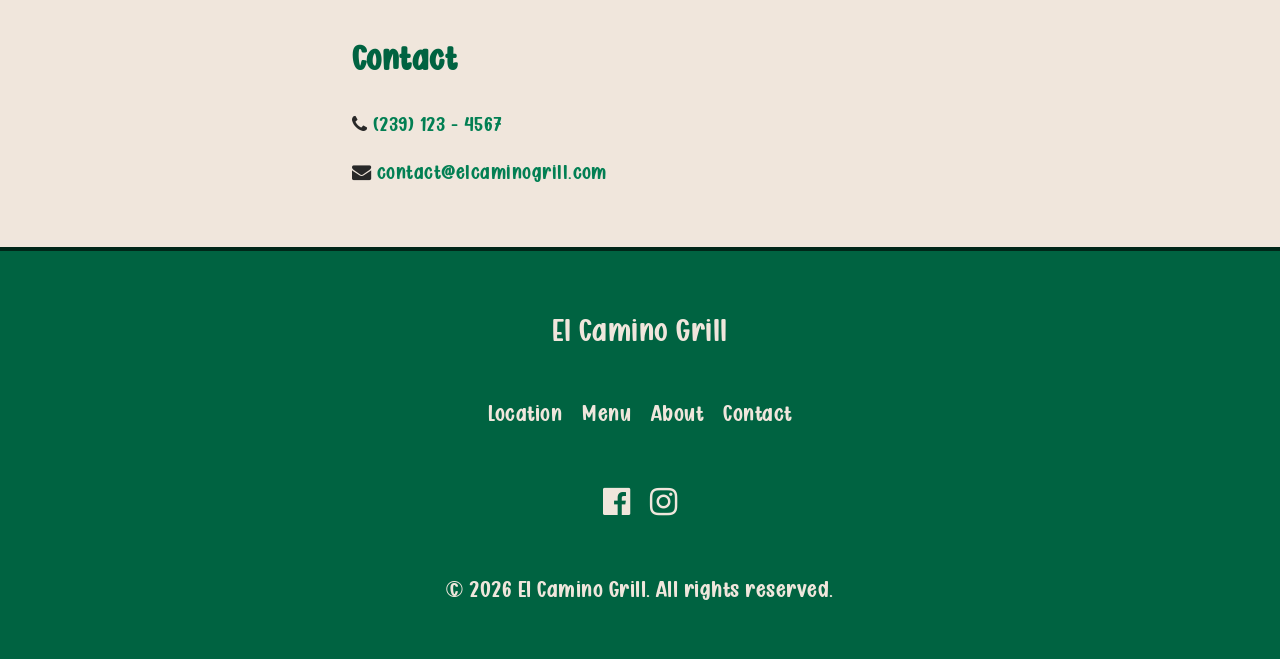
==== commit 1f35078f: "Update index.html Menu section updated and redesigned. Contact section also updated." ====
--- a/src/index.html
+++ b/src/index.html
@@ -65,14 +65,13 @@
 
           <div class="location__card">
             <p>123 Del Prado Blvd N, Cape Coral, FL 33909</p>
-            <p><strong>Hours: </strong>Tue-Sat · 4PM-9PM</p>
+            <p>Tue-Sat · 4PM-9PM</p>
 
             <div class="location__map">
               <iframe
                 src="https://www.google.com/maps/embed?pb=!1m18!1m12!1m3!1d3565.7758523310654!2d-81.94350512563445!3d26.65565827109214!2m3!1f0!2f0!3f0!3m2!1i1024!2i768!4f13.1!3m3!1m2!1s0x88db415a22fa9211%3A0x3dfa9fcb349773fb!2s123%20Del%20Prado%20Blvd%20N%2C%20Cape%20Coral%2C%20FL%2033909!5e0!3m2!1sen!2sus!4v1772910091042!5m2!1sen!2sus"
                 width="600"
                 height="450"
-                style="border: 0"
                 allowfullscreen=""
                 loading="lazy"
                 referrerpolicy="no-referrer-when-downgrade"
@@ -84,75 +83,117 @@
 
       <section id="menu">
         <div class="container">
-          <h2 class="menu__title">Menu</h2>
+          <h2 class="menu__title">Our Menu</h2>
 
           <div class="menu__wrapper">
-            <div class="menu__item">
-              <h3>Tacos</h3>
+            <article class="menu__item">
               <img
                 src="assets/images/site/menu-item-taco.jpg"
-                alt="Menu item number one - tacos"
-              />
-              <p class="menu__item__price">$3.50</p>
-              <ul class="menu__item__desc">
-                <li>Carne Asada</li>
-                <li>Pollo (Chicken)</li>
-                <li>Carnitas</li>
-                <li>Veggie</li>
-              </ul>
+                alt="Tacos with various fillings"
+              />
+              <div class="menu__item__content">
+                <div class="menu__item__header">
+                  <h3>Tacos</h3>
+                  <p class="menu__item__price">$3.50</p>
+                </div>
+
+                <ul class="menu__item__desc">
+                  <li>Carne Asada</li>
+                  <li>Pollo</li>
+                  <li>Carnitas</li>
+                  <li>Veggie</li>
+                </ul>
+              </div>
+            </article>
+
+            <article class="menu__item">
+              <img
+                src="assets/images/site/menu-item-burrito.jpg"
+                alt="Burrito"
+              />
+              <div class="menu__item__content">
+                <div class="menu__item__header">
+                  <h3>Burrito</h3>
+                  <p class="menu__item__price">$4.50</p>
+                </div>
+
+                <ul class="menu__item__desc">
+                  <li>Carne Asada</li>
+                  <li>Chicken Verde</li>
+                  <li>Bean &amp; Cheese</li>
+                </ul>
+              </div>
+            </article>
+
+            <article class="menu__item">
+              <img
+                src="assets/images/site/menu-item-quesadillas.jpg"
+                alt="Quesadillas"
+              />
+              <div class="menu__item__content">
+                <div class="menu__item__header">
+                  <h3>Quesadillas</h3>
+                  <p class="menu__item__price">$5.50</p>
+                </div>
+
+                <ul class="menu__item__desc">
+                  <li>Pollo</li>
+                  <li>Steak</li>
+                  <li>Veggie</li>
+                </ul>
+              </div>
+            </article>
+            <article class="menu__item">
+              <img
+                src="assets/images/site/menu-item-chips-and-salsa.jpg"
+                alt="Chips and salsa"
+              />
+              <div class="menu__item__content">
+                <div class="menu__item__header">
+                  <h3>Chips &amp; Salsa</h3>
+                  <p class="menu__item__price">$3.00</p>
+                </div>
+              </div>
+            </article>
+
+            <div class="menu__more" id="menu-more">
+              <article class="menu__item">
+                <img src="assets/images/site/menu-item-elote.jpg" alt="Elote" />
+                <div class="menu__item__content">
+                  <div class="menu__item__header">
+                    <h3>Elote</h3>
+                    <p class="menu__item__price">$2.50</p>
+                  </div>
+                </div>
+              </article>
+
+              <article class="menu__item">
+                <img
+                  src="assets/images/site/menu-item-mexican-soda.jpg"
+                  alt="Mexican soda"
+                />
+                <div class="menu__item__content">
+                  <div class="menu__item__header">
+                    <h3>Mexican Soda</h3>
+                    <p class="menu__item__price">$3.00</p>
+                  </div>
+                </div>
+              </article>
+
+              <article class="menu__item">
+                <img
+                  src="assets/images/site/menu-item-water.jpg"
+                  alt="Water bottle"
+                />
+                <div class="menu__item__content">
+                  <div class="menu__item__header">
+                    <h3>Water</h3>
+                    <p class="menu__item__price">$2.00</p>
+                  </div>
+                </div>
+              </article>
             </div>
-            <div class="menu__item">
-              <h3>Burrito</h3>
-              <img
-                src="assets/images/site/menu-item-burrito.jpg"
-                alt="Menu item number two - burrito"
-              />
-              <p class="menu__item__price">$4.50</p>
-              <ul class="menu__item__desc">
-                <li>Carne Asada</li>
-                <li>Chicken Verde</li>
-                <li>Bean & Cheese</li>
-              </ul>
-            </div>
-            <div class="menu__item">
-              <h3>Quesadillas</h3>
-              <img
-                src="assets/images/site/menu-item-quesadillas.jpg"
-                alt="Menu item number three - quesadillas"
-              />
-              <p class="menu__item__price">$5.50</p>
-              <ul class="menu__item__desc">
-                <li>Pollo (Chicken)</li>
-                <li>Steak</li>
-                <li>Veggie</li>
-              </ul>
-            </div>
-            <div class="menu__more" id="menu-more">
-              <div class="menu__item">
-                <h3>Chips & Salsa</h3>
-                <img
-                  src="assets/images/site/menu-item-chips-and-salsa.jpg"
-                  alt="Menu item number four - chips and salsa"
-                />
-                <p class="menu__item__price">$3.00</p>
-              </div>
-              <div class="menu__item">
-                <h3>Elote</h3>
-                <img
-                  src="assets/images/site/menu-item-elote.jpg"
-                  alt="Menu item number five - elote"
-                />
-                <p class="menu__item__price">$2.50</p>
-              </div>
-              <div class="menu__item">
-                <h3>Mexican Soda</h3>
-                <p class="menu__item__price">$3.00</p>
-              </div>
-              <div class="menu__item">
-                <h3>Water</h3>
-                <p class="menu__item__price">$2.00</p>
-              </div>
-            </div>
+
             <button
               type="button"
               class="menu__toggle"
@@ -181,15 +222,13 @@
       <section id="contact">
         <div class="container">
           <h2 class="contact__title">Contact</h2>
-          <p>You can reach out to us here:</p>
-
           <p>
-            <span class="contact__list__span">Phone:</span
-            ><a href="tel:+12391234567"> (239) 123 - 4567</a>
+            <i class="fa fa-phone contact__icon" aria-hidden="true"></i>
+            <a href="tel:+12391234567"> (239) 123 - 4567</a>
           </p>
           <p>
-            <span class="contact__list__span">Email:</span
-            ><a href="mailto:contact@elcaminogrill.com">
+            <i class="fa fa-envelope contact__icon" aria-hidden="true"></i>
+            <a href="mailto:contact@elcaminogrill.com">
               contact@elcaminogrill.com</a
             >
           </p>
--- a/src/assets/css/style.css
+++ b/src/assets/css/style.css
@@ -136,7 +136,7 @@
   color: var(--color-cream);
   text-decoration: none;
   font-weight: 800;
-  font-size: 1.5rem;
+  font-size: 1.8rem;
 }
 
 .nav {
@@ -321,15 +321,16 @@
    ================================= */
 
 #location {
-  background: var(--color-red);
+  background: var(--color-cream);
 }
 
 #location h2 {
-  color: var(--color-cream);
+  color: var(--color-green);
 }
 
 #location p {
   font-size: 1.2rem;
+  color: var(--color-dark);
 }
 
 .location__card {
@@ -351,6 +352,14 @@
    MENU
    ================================= */
 
+#menu {
+  background: var(--color-green-dark);
+}
+
+.menu__title {
+  color: var(--color-cream);
+}
+
 .menu__wrapper {
   margin-top: var(--space-lg);
 }
@@ -365,27 +374,27 @@
 }
 
 .menu__item h3 {
-  color: var(--color-green-dark);
+  color: var(--color-cream);
 }
 
 .menu__item__price {
-  color: var(--color-green);
+  color: var(--color-cream);
   font-size: 1.3rem;
   font-weight: 800;
 }
 
 .menu__item__desc {
   margin-top: 2rem;
-  color: var(--color-dark);
+  color: var(--color-cream);
   font-size: 1.2rem;
 }
 
 .menu__wrapper button {
   width: 100%;
   padding: 0.9rem;
-  border: 2px solid var(--color-green);
+  border: 2px solid var(--color-green-light);
   background: transparent;
-  color: var(--color-green);
+  color: var(--color-cream);
   cursor: pointer;
   font-size: 1.3rem;
   font-family: "Handmade Alphabet", sans-serif;
@@ -393,8 +402,7 @@
 }
 
 .menu__wrapper button:hover {
-  background: var(--color-green-dark);
-  color: var(--color-cream);
+  background: var(--color-green-light);
 }
 
 .menu__more {
@@ -420,6 +428,7 @@
 
 .about__title {
   margin-top: 1rem;
+  color: var(--color-green);
 }
 
 #about p {
@@ -433,6 +442,10 @@
 
 #contact {
   padding: var(--space-sm);
+}
+
+.contact__title {
+  color: var(--color-green);
 }
 
 #contact p {
@@ -465,6 +478,28 @@
   text-align: center;
   padding: var(--space-lg);
   border-top: 4px solid var(--color-green-darker);
+}
+
+.footer__header {
+  font-size: 1.8rem;
+  padding-bottom: 1rem;
+}
+
+footer ul {
+  padding: 0;
+  margin: 0 0 3rem 0;
+  text-align: center;
+}
+
+footer ul li {
+  list-style-type: none;
+  margin-bottom: 1rem;
+}
+
+footer ul li a {
+  color: var(--color-cream);
+  text-decoration: none;
+  font-size: 1.3rem;
 }
 
 .footer__socials {
@@ -477,6 +512,24 @@
 
 .footer__socials a {
   font-size: 2rem;
-  color: var(--color-bg);
+  color: var(--color-cream);
   transition: all 0.3s ease;
 }
+
+footer p {
+  font-size: 1.3rem;
+}
+
+/* Desktops and larger screens */
+
+@media (min-width: 801px) {
+  footer ul {
+    display: flex;
+    justify-content: center;
+    column-gap: 1.25rem;
+  }
+
+  footer ul li {
+    margin-bottom: 0;
+  }
+}
